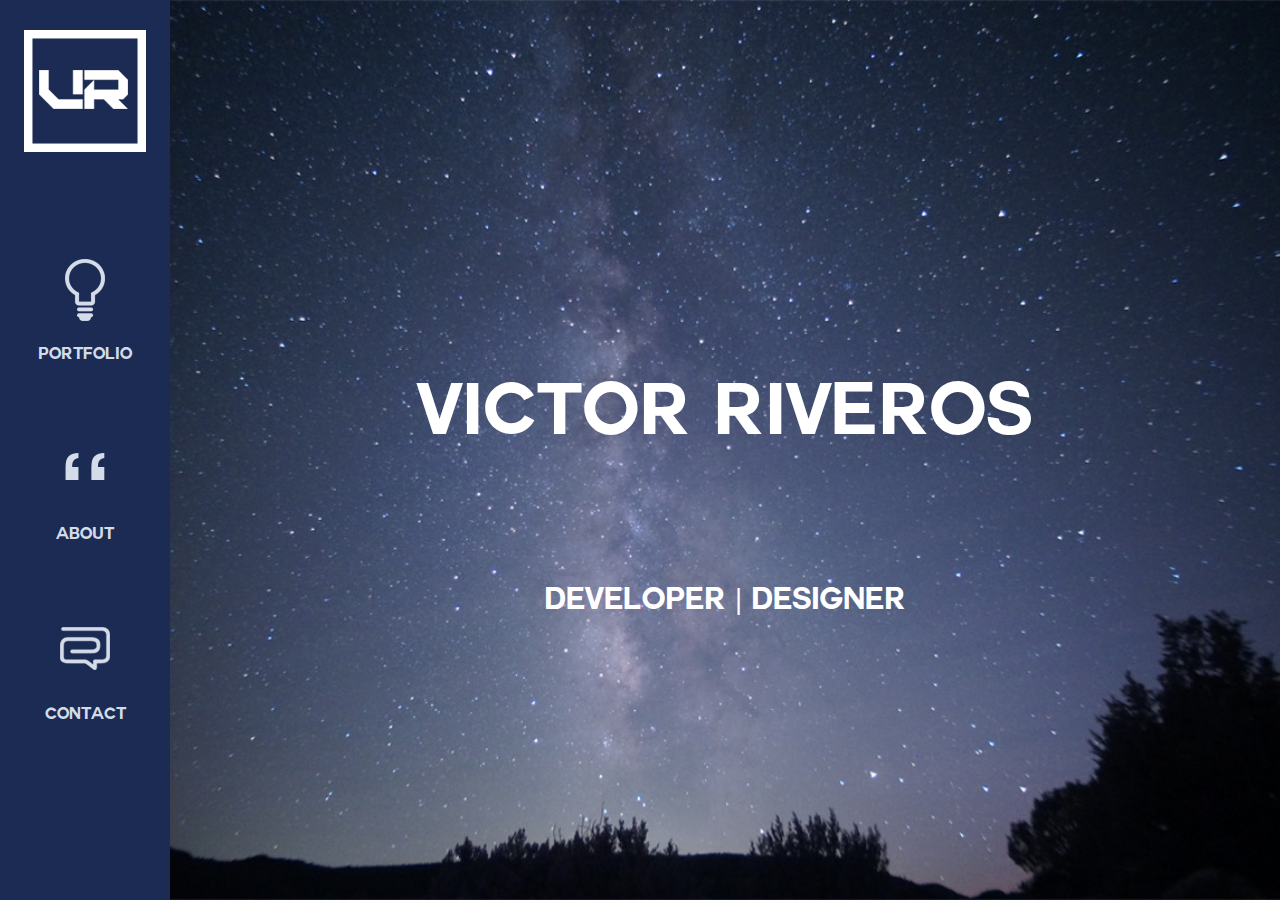
==== index.html @ 4db10eff "main files" ====
<!DOCTYPE html>
<html>
	
<head>
	<meta charset="UTF-8">
	<link href="stylesheet.css" rel="stylesheet" type="text/css">
	<title>Victor Riveros Website</title>
	<meta name="viewport" content="width=device-width, initial-scale=1">
	<script type="text/javascript" src="open.js"></script>
</head>

<body>

	<div class="nav-bar">
		<div class="logo">
			<a href="index.html"><img src="images/VRlogo.png"></a>
		</div>
		<a href="portfolio.html"><div class="nav-box" id="portfolio">
			<div class="nav-item">Portfolio</div>
		</div></a>
		<a href="about.html"><div class="nav-box" id="about">
			<div class="nav-item">About</div>
		</div></a>
		<a href="contact.html"><div class="nav-box" id="contact">
			<div class="nav-item">Contact</div>
		</div></a>
		
	</div>

	<div class="section-right">
	<div class="right-text">
	<div class="name">
		<h1>Victor Riveros</h1>

	</div>
	<div class="dev">
		<h2>Developer | Designer</h2>
	</div>
	<!--<div class="learn-box">
		<p class="learn-more">Text Here</p>
	</div>
	<div class="arrow">
		<a id ="scroll" href="#"><img src="images/arrow.png"></a>
	</div> -->
	</div>
	</div>
	<!-- <div id="target"></div> -->
	

</body>
</html>
---- stylesheet.css ----
@font-face {
    font-family: couture;
    src: url(assets/couture-bld.otf);
}

body{
	font-family: couture;
	background: url(images/bg.jpg) no-repeat fixed; 
	background-position: 10%;
	-webkit-background-size: cover
    -moz-background-size: cover;
    -o-background-size: cover;
    background-size: cover;
    position: relative;
}

html, body{
	margin:0; 
 	padding:0; 
 	height:100%; 
 	width: 100%;
}

h1{
	color: white;
	font-size: 72px;
}

h2{
	color: white;
	font-size: 30px;
}
p{
	color: white;
	font-size: 24px;
}
a{
	text-decoration: none;
}
.name{
	text-align: center;
	margin-bottom: 120px;

}
.line{
	font-size: 48px;
}
.nav-bar{
	display: inline;
	background-color: #1b2b54;
	height: 100%;
	width: 170px;
	position: fixed;
	left: 0;
}


.logo{
	margin-top: 30px;
	margin-bottom: 60px;
}
.nav-box{
	color: #d3dbe8;
	text-align: center;
	height: 20%;
	width: 100%;
}
.nav-item{
	position: relative;
	top: 75%
}
#portfolio{
	background: url(images/portfolio.png) no-repeat;
	background-position: center 40%;
}
#portfolio:hover{
	background: url(images/portfoliohover.png) no-repeat;
	background-color: #141f3d;
	background-position: center 40%;
	color: white;
}
#about{
	background: url(images/about.png) no-repeat;
	background-position: center 40%;
}
#about:hover{
	background: url(images/abouthover.png) no-repeat;
	background-color: #141f3d;
	background-position: center 40%;
	color: white;
}
#contact{
	background: url(images/contact.png) no-repeat;
	background-position: center 40%;
}
#contact:hover{
	background: url(images/contacthover.png) no-repeat;
	background-color: #141f3d;
	background-position: center 40%;
	color: white;
}
.section-right{
	display: inline;
	right: 0;
	height: 100%;
	width: calc(100% - 170px);
    position: absolute;
}
.right-text{
	position: relative;
 	top: 50%;
 	transform: translateY(-50%);
}
.learn-more{
	/*display: inline;*/
	margin: 0;
	text-align: center;
}
.learn-box{
	margin: 0 auto;
	text-align: center;
	padding: 10px 10px 5px 10px;
	width: 175px; 
	/*height: 50px;*/
	border: 2px solid white;
}
.dev{
	text-align: center;
	margin-bottom: 80px;
}
img{
	display: block;
	margin: 0 auto;
}
.arrow{
	margin-top: 50px;
}
#target{
	position: absolute;
	width: calc(100% - 170px);
	height: 100%;
	background-color: red;
	right: 0;
	top: 100%;
}
form{
	margin: 0 auto;
}
input, textarea{
	width: 350px;
	height: 30px;
	font-family: "Lucida Sans Unicode", "Lucida Grande", sans-serif;
	font-size: 12px;
}
textarea{
	height: 100px;
	font-family: "Lucida Sans Unicode", "Lucida Grande", sans-serif;
}
#form{
	position: relative;
 	top: 50%;
 	transform: translateY(-50%);
 	text-align: center;
}
#submit{
	background-color: #1b2b54;
	color: white;
	font-family: couture;
	border: none;
	-webkit-appearance: none;
	width: 100px;
	height: 40px;
	padding: 0;
}
.yellow{
	transition: background-color 0.7s ease;
	width: 100%;
	height: 100%;
}
.yellow:hover{
	background-color: #c5b931;
	opacity: 0.7;
}
#left-yellow:hover {
	opacity: 0.8;
}
.port-text-div {
	pointer-events:none;
	opacity: 0;
	transition: opacity 0.7s ease;
}
.section:hover .port-text-div {
	opacity: 1;
}
#left {
	height: 100%;
	width: 50%;
	float: left;
	background: url('images/pong.png') no-repeat center center;
	background-size: auto 100%;
}
#left:hover {
	background: url('images/pong.gif') no-repeat center center;
	background-size: auto 100%;

}
#top-right {
	height: 50%;
	width: 50%;
	float: right;
	background: url('images/calculator.png') no-repeat center top;
	background-size: 100% auto;
}
#top-right:hover {
	background: url('images/calculator.gif') no-repeat center top;
	background-size: 100% auto;
}
#bottom-right{
	height: 50%;
	width: 50%;
	float: right;
	background: url('images/tictac.png') no-repeat center center; 
	background-size: cover;
}
#bottom-right:hover {
	background: url('images/tictac.gif') no-repeat center center; 
	background-repeat: no-repeat;
	background-size: cover;
	background-position: center;
}
.portfolio-text{
	position: absolute;
	bottom: 0;
	color: white;
	padding-left: 20px;
	/*transition: all 0.7s ease;*/
}

.section{
	position: relative;
	transition: all 0.7s ease;
}
.section:hover{
	color: #141f3d;
}
.portfolio-div{
	width: 100%;
	height: 100%;
}
#about-text{
	width: 75%;
	text-align: center;
	position: absolute;
    top: 50%;
    left: 50%;
    transform: translate(-50%, -50%);
}
#thank-you-text {
	text-align: center;
	position: absolute;
    top: 50%;
    left: 50%;
    transform: translate(-50%, -50%);
}
@media (min-width: 974px){
	#left, #left:hover {
		background-size: cover;
		background-position: center center;
	}
	
}
@media (max-width: : 590px) {
	#top-right, #top-right:hover {
		background-size: cover;
		background-position: center center;
	}
}
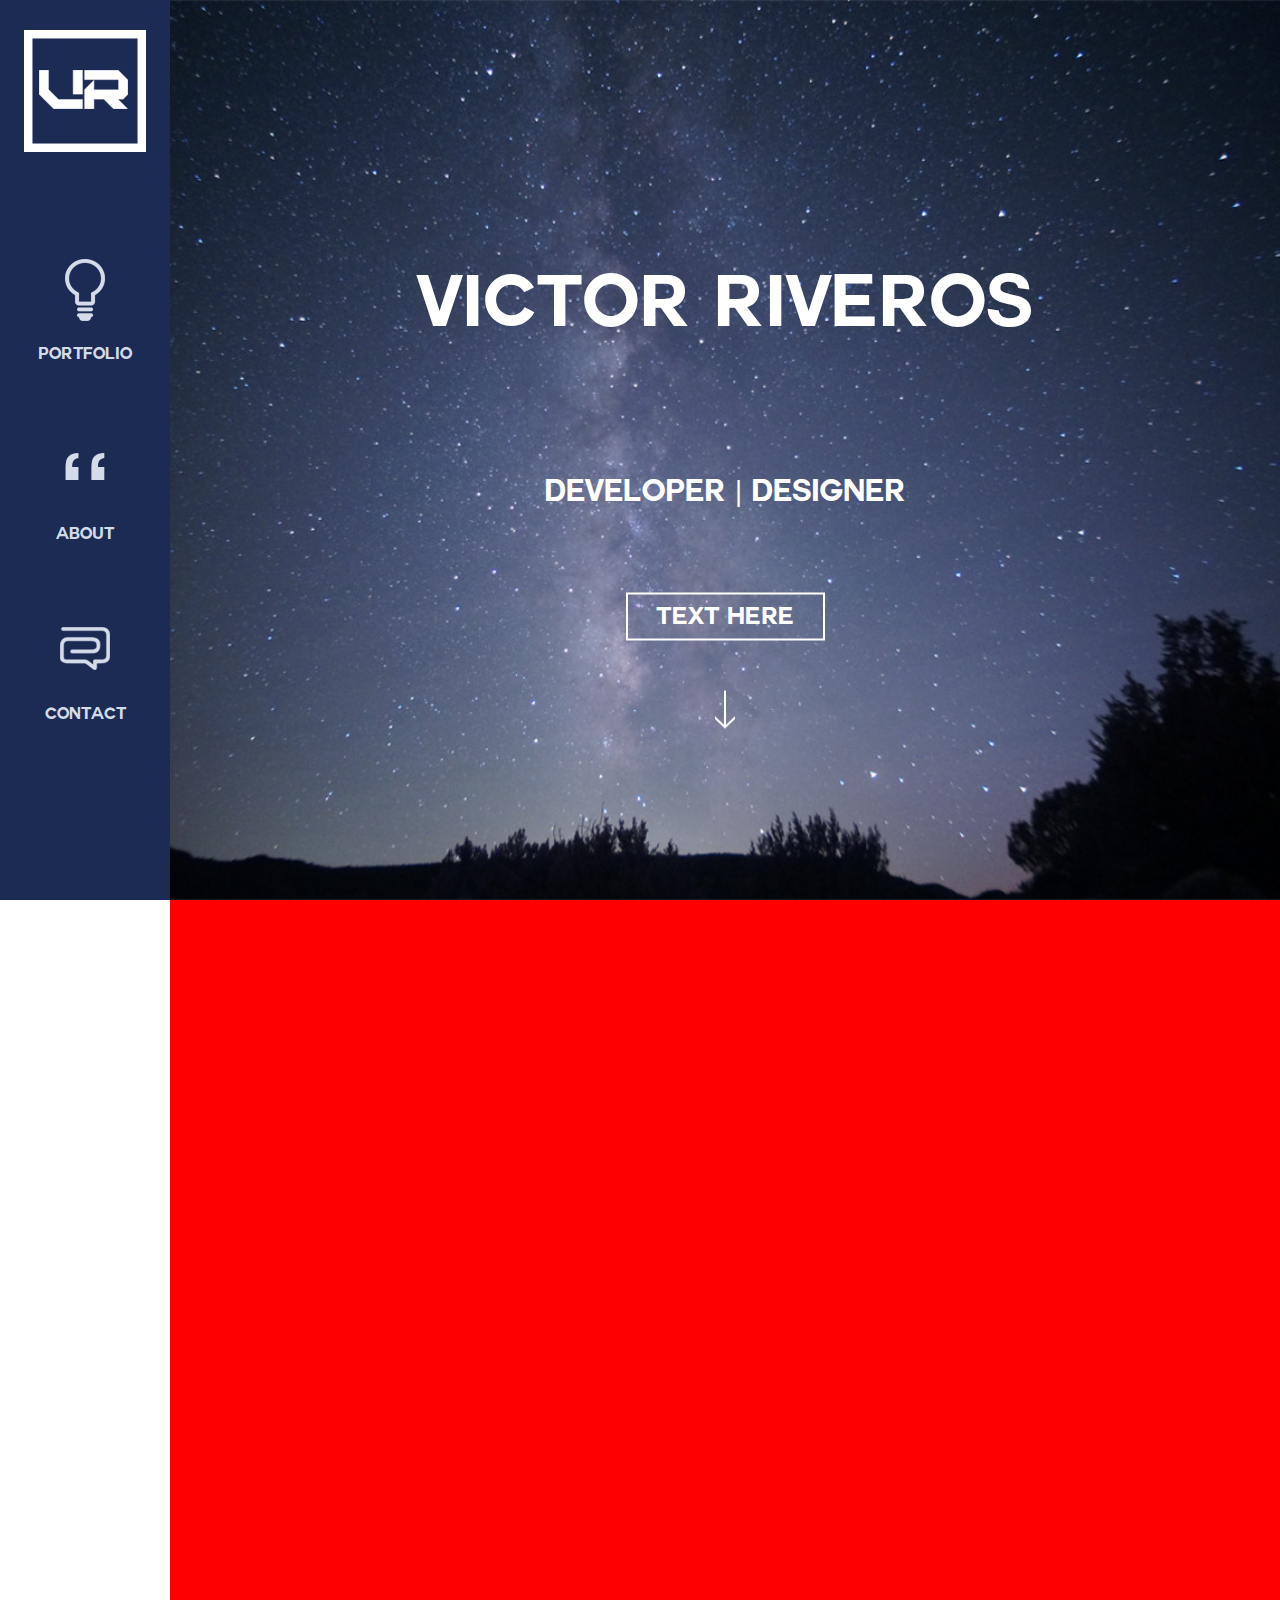
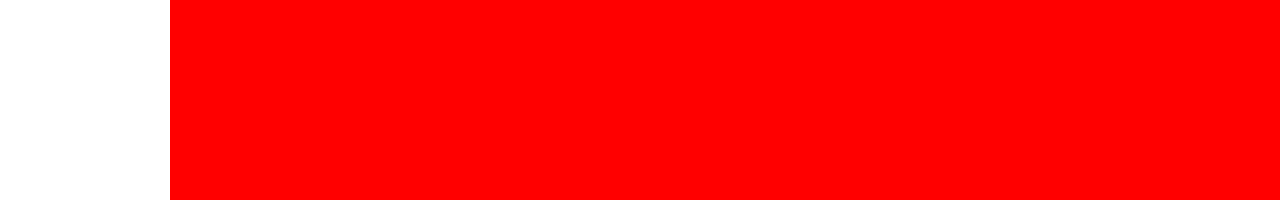
==== commit 1c6d2169: "updated changes" ====
--- a/index.html
+++ b/index.html
@@ -36,15 +36,15 @@
 	<div class="dev">
 		<h2>Developer | Designer</h2>
 	</div>
-	<!--<div class="learn-box">
+	<div class="learn-box">
 		<p class="learn-more">Text Here</p>
 	</div>
 	<div class="arrow">
 		<a id ="scroll" href="#"><img src="images/arrow.png"></a>
-	</div> -->
+	</div> 
 	</div>
 	</div>
-	<!-- <div id="target"></div> -->
+	<div id="target"></div>
 	
 
 </body>
--- a/stylesheet.css
+++ b/stylesheet.css
@@ -36,6 +36,7 @@
 }
 a{
 	text-decoration: none;
+	color: white;
 }
 .name{
 	text-align: center;
@@ -262,6 +263,9 @@
     left: 50%;
     transform: translate(-50%, -50%);
 }
+#work:hover {
+    color: #c6c33d;
+}
 @media (min-width: 974px){
 	#left, #left:hover {
 		background-size: cover;
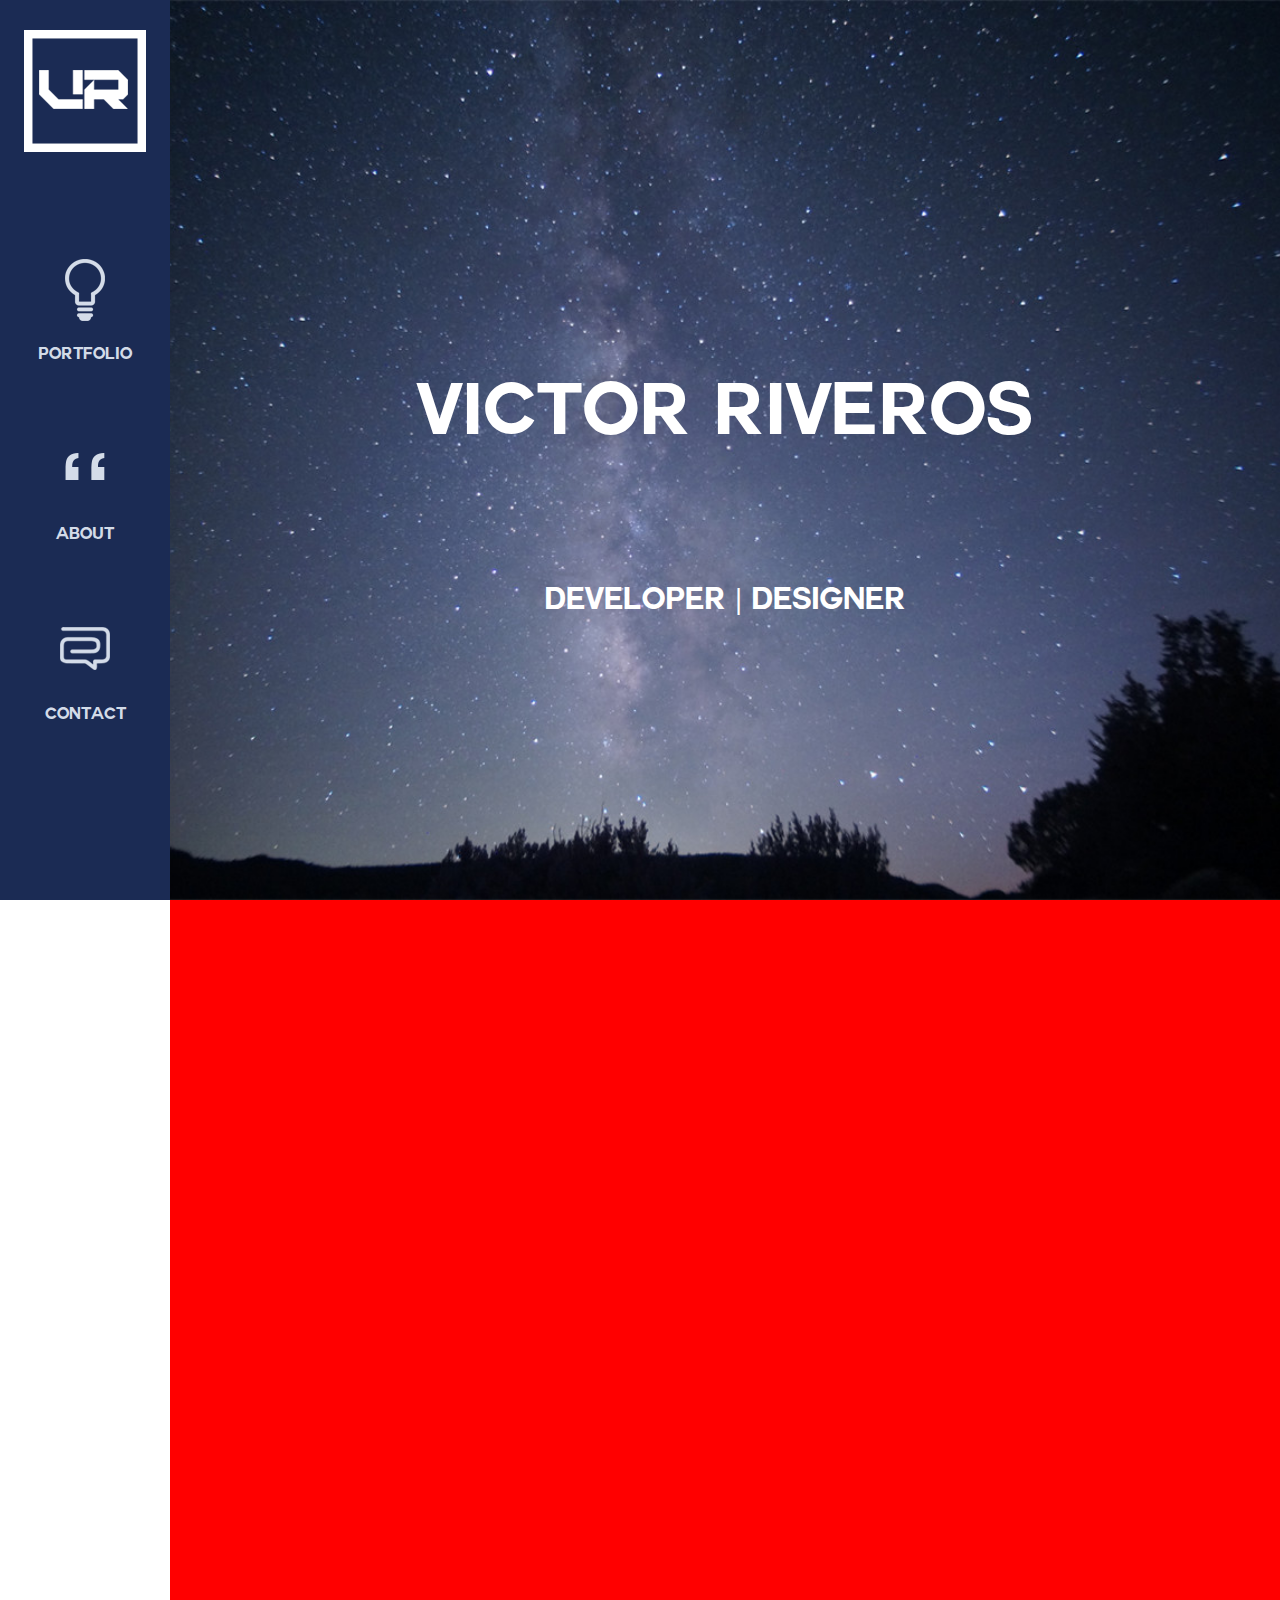
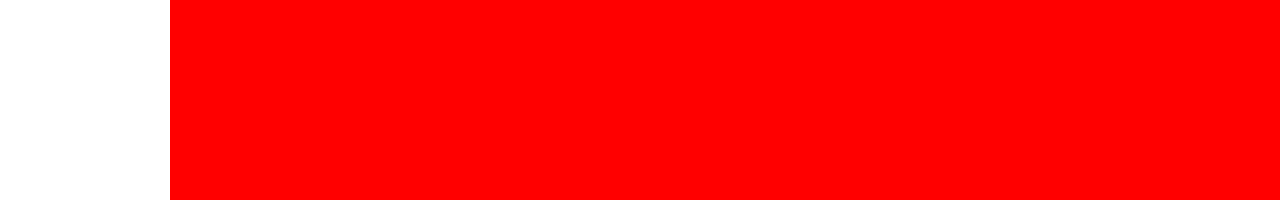
==== commit 15835048: "changed design" ====
--- a/index.html
+++ b/index.html
@@ -36,12 +36,12 @@
 	<div class="dev">
 		<h2>Developer | Designer</h2>
 	</div>
-	<div class="learn-box">
+	<!--<div class="learn-box">
 		<p class="learn-more">Text Here</p>
 	</div>
 	<div class="arrow">
 		<a id ="scroll" href="#"><img src="images/arrow.png"></a>
-	</div> 
+	</div> -->
 	</div>
 	</div>
 	<div id="target"></div>
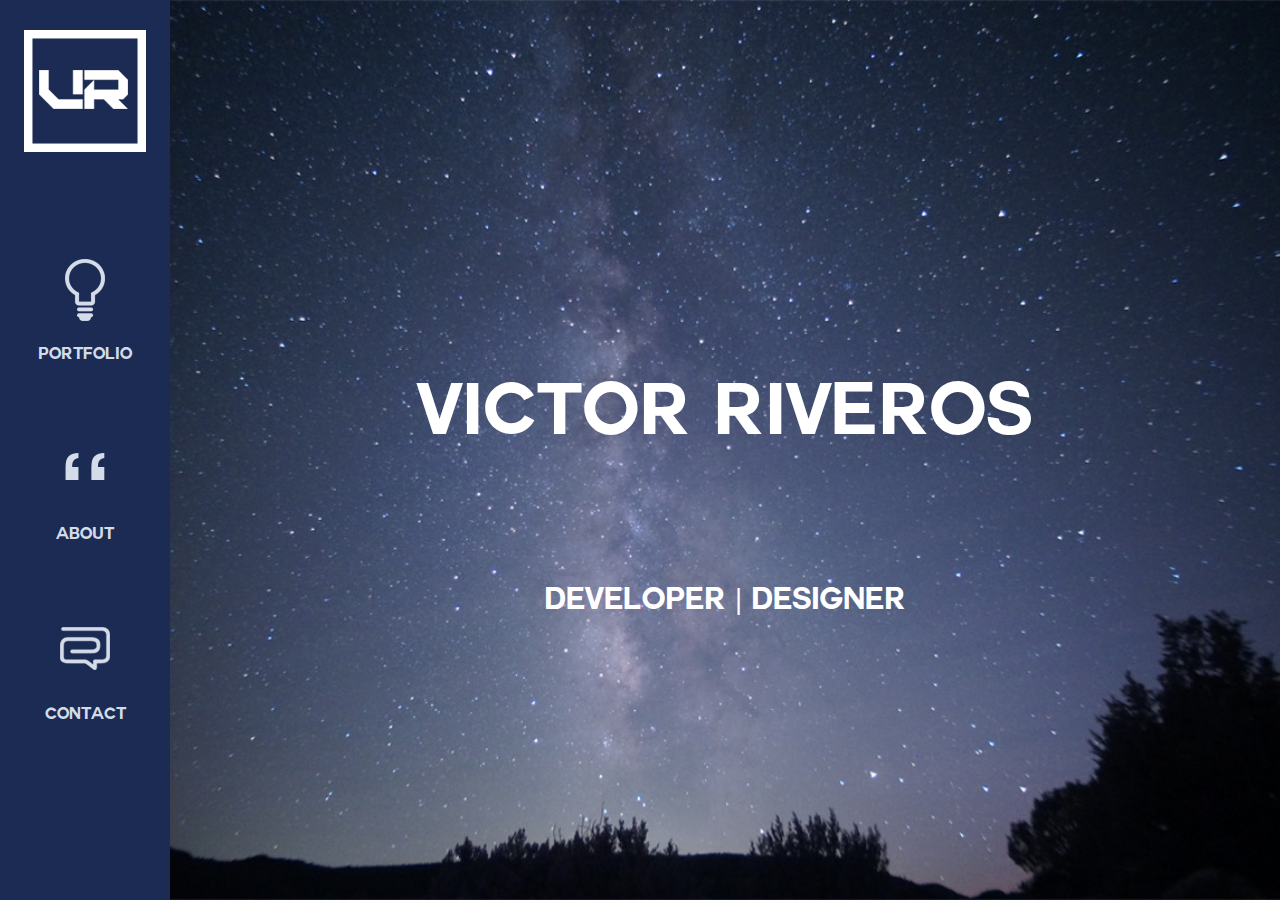
==== commit cd699587: "design change 2" ====
--- a/index.html
+++ b/index.html
@@ -44,7 +44,7 @@
 	</div> -->
 	</div>
 	</div>
-	<div id="target"></div>
+	<!-- <div id="target"></div> -->
 	
 
 </body>
